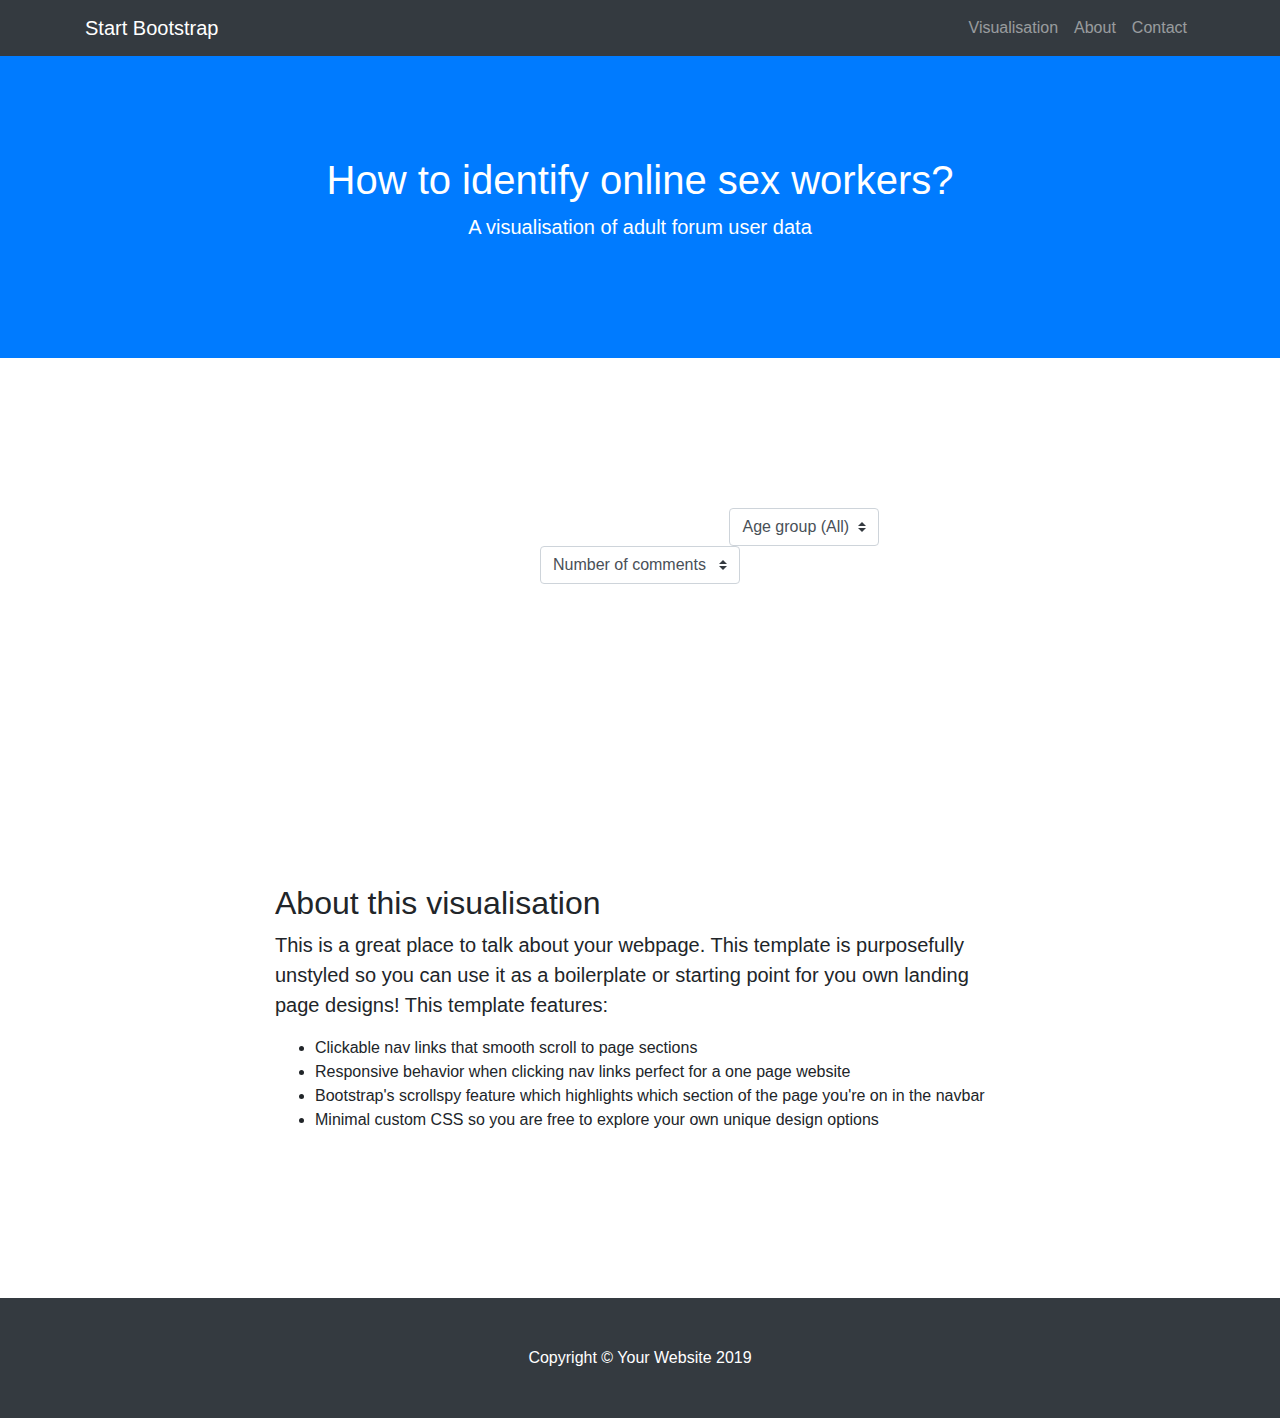
==== index.html @ 2e406825 "daily" ====
<!doctype html>

<html lang="en">
  <head>
    <meta charset="utf-8">
    <meta name="viewport" content="width=device-width, initial-scale=1, shrink-to-fit=no">
    <meta name="description" content="">
    <meta name="author" content="">
    <script type="text/javascript" src="web_viz/d3.js"></script>
    <title>Online sex work</title>

    <!-- Bootstrap core CSS -->
    <link href="web_viz/vendor/bootstrap/css/bootstrap.min.css" rel="stylesheet">
    <!-- Custom styles for this template -->
    <link href="web_viz/css/scrolling-nav.css" rel="stylesheet">
    <link href='project.css' rel="stylesheet">
  </head>

  <body>

    <!-- Navigation -->
  <nav class="navbar navbar-expand-lg navbar-dark bg-dark fixed-top" id="mainNav">
    <div class="container">
      <a class="navbar-brand js-scroll-trigger" href="#page-top">Start Bootstrap</a>
      <button class="navbar-toggler" type="button" data-toggle="collapse" data-target="#navbarResponsive" aria-controls="navbarResponsive" aria-expanded="false" aria-label="Toggle navigation">
        <span class="navbar-toggler-icon"></span>
      </button>
      <div class="collapse navbar-collapse" id="navbarResponsive">
        <ul class="navbar-nav ml-auto">
          <li class="nav-item">
            <a class="nav-link js-scroll-trigger" href="#viz">Visualisation</a>
          </li>
          <li class="nav-item">
            <a class="nav-link js-scroll-trigger" href="#about">About</a>
          </li>
          <li class="nav-item">
            <a class="nav-link js-scroll-trigger" href="#contact">Contact</a>
          </li>
        </ul>
      </div>
    </div>
  </nav>

  <header class="bg-primary text-white">
    <div class="container text-center">
      <h1>How to identify online sex workers?</h1>
      <p class="lead">A visualisation of adult forum user data</p>
    </div>
  </header>


  <section id="viz">
    <div id="viz">
      <div id="sunb">

      </div>
      <div id="pie">

      </div>
      <select class="browser-default custom-select" id="ages">
          <option selected value="All">Age group (All)</option>
          <option value="18-25">18-25</option>
          <option value="25-30">25-30</option>
          <option value="30-40">30-40</option>
          <option value="40-50">40-50</option>
          <option value="50+">50+</option>
      </select>
    </div>
    <div id="viz">
      <div id="bardiv">
      </div>
      <select class="browser-default custom-select" id="interactions">
          <option selected value="Comments">Number of comments</option>
          <option value="Chattime">Minutes spent chatting</option>
          <option value="Ads">Number of advertisements posted</option>
          <option value="Meets">Number of offline meetings attended</option>
          <option value="Pics">Number of profile pictures</option>
        </select>
    </div>
  </section>

  <section id="about">
  <div class="container" id='text'>
    <div class="row">
      <div class="col-lg-8 mx-auto">
        <h2>About this visualisation</h2>
        <p class="lead">This is a great place to talk about your webpage. This template is purposefully unstyled so you can use it as a boilerplate or starting point for you own landing page designs! This template features:</p>
        <ul>
          <li>Clickable nav links that smooth scroll to page sections</li>
          <li>Responsive behavior when clicking nav links perfect for a one page website</li>
          <li>Bootstrap's scrollspy feature which highlights which section of the page you're on in the navbar</li>
          <li>Minimal custom CSS so you are free to explore your own unique design options</li>
        </ul>
      </div>
    </div>
  </div>
</section>

  <!-- Footer -->
  <footer class="py-5 bg-dark">
    <div class="container">
      <p class="m-0 text-center text-white">Copyright &copy; Your Website 2019</p>
    </div>
    <!-- /.container -->
  </footer>

  <!-- Bootstrap core JavaScript -->
  <script src="web_viz/vendor/jquery/jquery.min.js"></script>
  <script src="web_viz/vendor/bootstrap/js/bootstrap.bundle.min.js"></script>

  <!-- Plugin JavaScript -->
  <script src="web_viz/vendor/jquery-easing/jquery.easing.min.js"></script>

  <!-- Custom JavaScript for this theme -->
  <script src="web_viz/js/scrolling-nav.js"></script>


  <script src="web_viz/sunburst.js"></script>
  <script src="web_viz/piechart.js"></script>
  <script src="web_viz/barchart.js"></script>

  </body>

  </html>
---- web_viz/css/scrolling-nav.css ----
/*!
 * Start Bootstrap - Scrolling Nav (https://startbootstrap.com/template-overviews/scrolling-nav)
 * Copyright 2013-2019 Start Bootstrap
 * Licensed under MIT (https://github.com/BlackrockDigital/startbootstrap-scrolling-nav/blob/master/LICENSE)
 */
header {
  padding: 156px 0 100px;
}

section {
  padding: 150px 0;
}
---- project.css ----
#sunb {
    display: inline-block;
    padding-left: 100px;
    padding-right: 100px;
}

#pie {
    display: inline-block;
    padding-left: 100px;
    padding-right: 20px;
}

#viz {
  text-align: center;
}

#bardiv {
  text-align: center;
  margin-top: 100px;
  margin-bottom: -100px;
}

#ages {
  width: 150px !important;
}

#interactions {
  width: 200px !important;
}
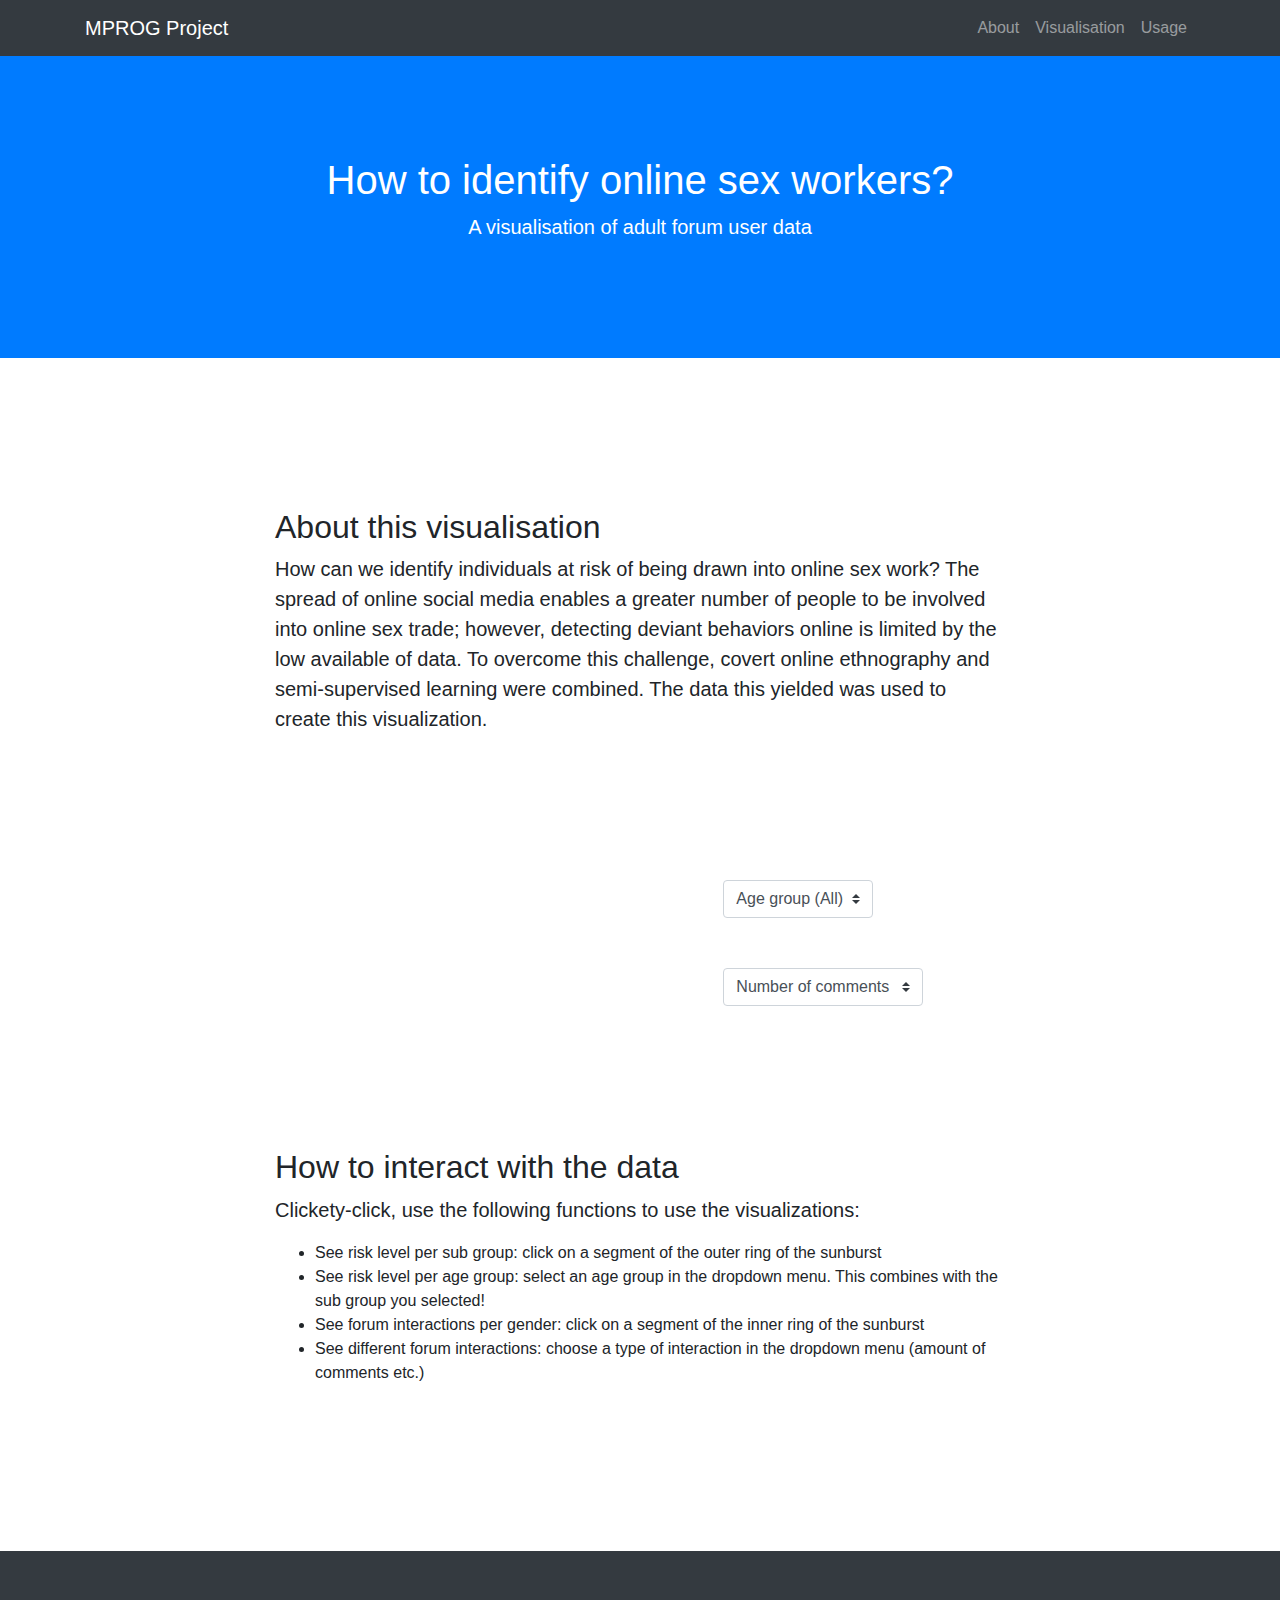
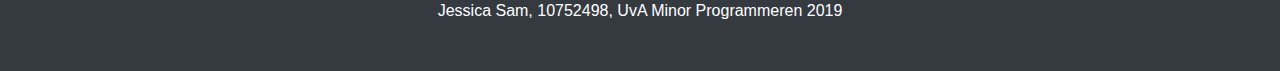
==== commit 59e03c28: "daily commit" ====
--- a/index.html
+++ b/index.html
@@ -21,20 +21,20 @@
     <!-- Navigation -->
   <nav class="navbar navbar-expand-lg navbar-dark bg-dark fixed-top" id="mainNav">
     <div class="container">
-      <a class="navbar-brand js-scroll-trigger" href="#page-top">Start Bootstrap</a>
+      <a class="navbar-brand js-scroll-trigger" href="#page-top">MPROG Project</a>
       <button class="navbar-toggler" type="button" data-toggle="collapse" data-target="#navbarResponsive" aria-controls="navbarResponsive" aria-expanded="false" aria-label="Toggle navigation">
         <span class="navbar-toggler-icon"></span>
       </button>
       <div class="collapse navbar-collapse" id="navbarResponsive">
         <ul class="navbar-nav ml-auto">
           <li class="nav-item">
-            <a class="nav-link js-scroll-trigger" href="#viz">Visualisation</a>
-          </li>
-          <li class="nav-item">
             <a class="nav-link js-scroll-trigger" href="#about">About</a>
           </li>
           <li class="nav-item">
-            <a class="nav-link js-scroll-trigger" href="#contact">Contact</a>
+            <a class="nav-link js-scroll-trigger" href="#vizallsect">Visualisation</a>
+          </li>
+          <li class="nav-item">
+            <a class="nav-link js-scroll-trigger" href="#contact">Usage</a>
           </li>
         </ul>
       </div>
@@ -48,27 +48,42 @@
     </div>
   </header>
 
+  <section id="about">
+  <div class="container" id='text'>
+    <div class="row">
+      <div class="col-lg-8 mx-auto">
+        <h2>About this visualisation</h2>
+        <p class="lead">How can we identify individuals at risk of being drawn into online sex work? The spread of online social media enables a greater number of people to be involved into online sex trade; however, detecting deviant behaviors online is limited by the low available of data. To overcome this challenge, covert online ethnography and semi-supervised learning were combined. The data this yielded was used to create this visualization.</p>
+      </div>
+    </div>
+  </div>
+</section>
 
-  <section id="viz">
-    <div id="viz">
-      <div id="sunb">
+
+  <section id="vizallsect">
+  <div id="vizalldiv">
+
+    <div class="grid-container">
+      <div id="legend">  </div>
+      <div id="sunb">  </div>
+      <div id="pie">
+
+          <select class="browser-default custom-select" id="ages">
+              <option selected value="All">Age group (All)</option>
+              <option value="18-25">18-25</option>
+              <option value="25-30">25-30</option>
+              <option value="30-40">30-40</option>
+              <option value="40-50">40-50</option>
+              <option value="50+">50+</option>
+          </select>
 
       </div>
-      <div id="pie">
+      <div id="trail">  </div>
 
-      </div>
-      <select class="browser-default custom-select" id="ages">
-          <option selected value="All">Age group (All)</option>
-          <option value="18-25">18-25</option>
-          <option value="25-30">25-30</option>
-          <option value="30-40">30-40</option>
-          <option value="40-50">40-50</option>
-          <option value="50+">50+</option>
-      </select>
-    </div>
-    <div id="viz">
+      <div id="middle"></div>
+
       <div id="bardiv">
-      </div>
+      <div class="select">
       <select class="browser-default custom-select" id="interactions">
           <option selected value="Comments">Number of comments</option>
           <option value="Chattime">Minutes spent chatting</option>
@@ -76,20 +91,23 @@
           <option value="Meets">Number of offline meetings attended</option>
           <option value="Pics">Number of profile pictures</option>
         </select>
+      </div>
+      </div>
+
     </div>
   </section>
 
-  <section id="about">
+  <section id="usage">
   <div class="container" id='text'>
     <div class="row">
       <div class="col-lg-8 mx-auto">
-        <h2>About this visualisation</h2>
-        <p class="lead">This is a great place to talk about your webpage. This template is purposefully unstyled so you can use it as a boilerplate or starting point for you own landing page designs! This template features:</p>
+        <h2>How to interact with the data</h2>
+        <p class="lead">Clickety-click, use the following functions to use the visualizations:</p>
         <ul>
-          <li>Clickable nav links that smooth scroll to page sections</li>
-          <li>Responsive behavior when clicking nav links perfect for a one page website</li>
-          <li>Bootstrap's scrollspy feature which highlights which section of the page you're on in the navbar</li>
-          <li>Minimal custom CSS so you are free to explore your own unique design options</li>
+          <li>See risk level per sub group: click on a segment of the outer ring of the sunburst </li>
+          <li>See risk level per age group: select an age group in the dropdown menu. This combines with the sub group you selected! </li>
+          <li>See forum interactions per gender: click on a segment of the inner ring of the sunburst</li>
+          <li>See different forum interactions: choose a type of interaction in the dropdown menu (amount of comments etc.)</li>
         </ul>
       </div>
     </div>
@@ -99,7 +117,7 @@
   <!-- Footer -->
   <footer class="py-5 bg-dark">
     <div class="container">
-      <p class="m-0 text-center text-white">Copyright &copy; Your Website 2019</p>
+      <p class="m-0 text-center text-white">Jessica Sam, 10752498, UvA Minor Programmeren 2019</p>
     </div>
     <!-- /.container -->
   </footer>
--- a/project.css
+++ b/project.css
@@ -1,29 +1,49 @@
-#sunb {
-    display: inline-block;
-    padding-left: 100px;
-    padding-right: 100px;
-}
 
-#pie {
-    display: inline-block;
-    padding-left: 100px;
-    padding-right: 20px;
-}
-
-#viz {
-  text-align: center;
-}
-
-#bardiv {
-  text-align: center;
-  margin-top: 100px;
-  margin-bottom: -100px;
-}
 
 #ages {
   width: 150px !important;
+  align: right;
 }
 
 #interactions {
   width: 200px !important;
 }
+
+.grid-container {
+  display: grid;
+  grid-template-columns: auto auto auto;
+  grid-gap: 10px;
+  padding: 10px;
+}
+
+.grid-container > div {
+  padding: 20px 0;
+  /* background-color: #c2d8fc; */
+}
+
+.select {
+  height: 50px
+}
+
+.sunburst {
+  display: block;
+  margin: auto;
+}
+
+.legendid {
+  display: block;
+  margin: auto;
+}
+
+.pieid {
+  display: block;
+  margin: auto;
+}
+
+#about {
+  margin-bottom: -200px !important;
+}
+
+#vizallsect {
+  margin-bottom: -200px !important;
+}
